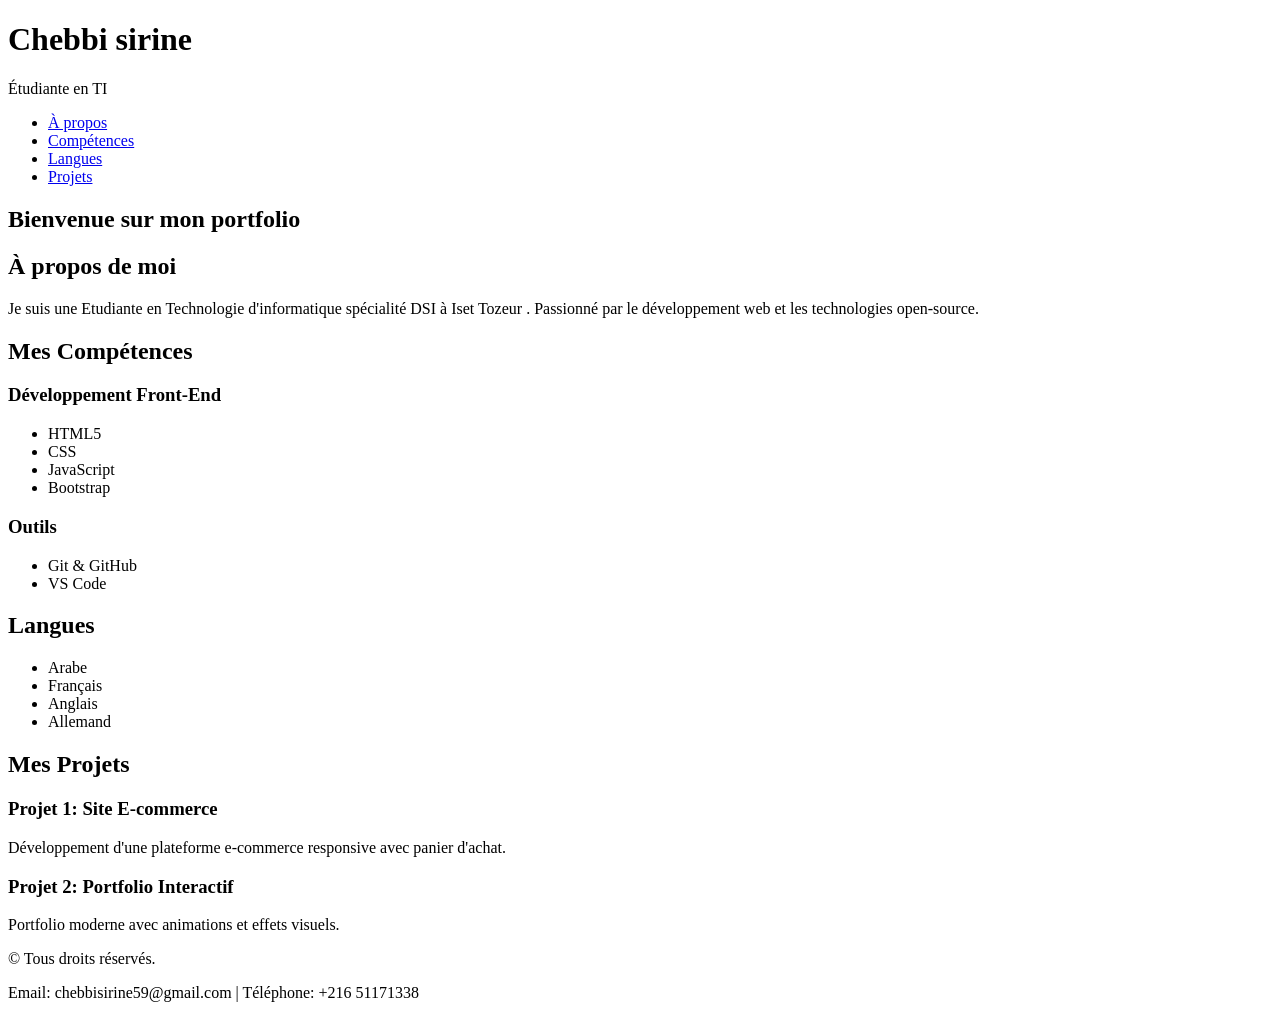
==== index.html @ 91adaa5b "le code en Html Pur" ====
<!DOCTYPE html>
<html lang="fr">
<head>
    <meta charset="UTF-8">
    <meta name="viewport" content="width=device-width, initial-scale=1.0">
    <title>Mon Portfolio</title>
    
</head>
<body>
    
    <header>
        <h1>Chebbi sirine</h1>
        <p>Étudiante en TI </p>
    </header>
    <nav>
        <ul>
            
            <li><a href="#about">À propos</a></li>
            <li><a href="#competences">Compétences</a></li>
            <li><a href="#langue">Langues</a></li>
            <li><a href="#projets">Projets</a></li>
        </ul>
    </nav>
    <section id="accueil">
        <h2>Bienvenue sur mon portfolio</h2>

    <section id="about">
        <h2>À propos de moi</h2>
        <p>Je suis une Etudiante en Technologie d'informatique spécialité DSI à Iset Tozeur .
        Passionné par le développement web et les technologies open-source. </p>
    </section>

    <section id="competences">
        <h2>Mes Compétences</h2>
        <div>
            <h3>Développement Front-End</h3>
            <ul>
                <li>HTML5</li>
                <li>CSS</li>
                <li>JavaScript</li>
                <li>Bootstrap</li>
            </ul>
        </div>
        <div>
            <h3>Outils</h3>
            <ul>
                <li>Git & GitHub</li>
                <li>VS Code</li>
            </ul>
        </div>
    </section>
    <section id="langue">
        <h2>Langues</h2>
        <ul>
            <li>Arabe</li>
            <li>Français</li>
            <li>Anglais</li>
            <li>Allemand</li>
        </ul>
    </section>
    <section id="projets">
        <h2>Mes Projets</h2>
        <article>
            <h3>Projet 1: Site E-commerce</h3>
            <p>Développement d'une plateforme e-commerce responsive avec panier d'achat.</p>
        </article>
        <article>
            <h3>Projet 2: Portfolio Interactif</h3>
            <p>Portfolio moderne avec animations et effets visuels.</p>
        </article>
    </section>
    <footer>
        <p>&copy; Tous droits réservés.</p>
        <p>Email: chebbisirine59@gmail.com | Téléphone: +216 51171338</p>
    </footer>
</body>
</html>
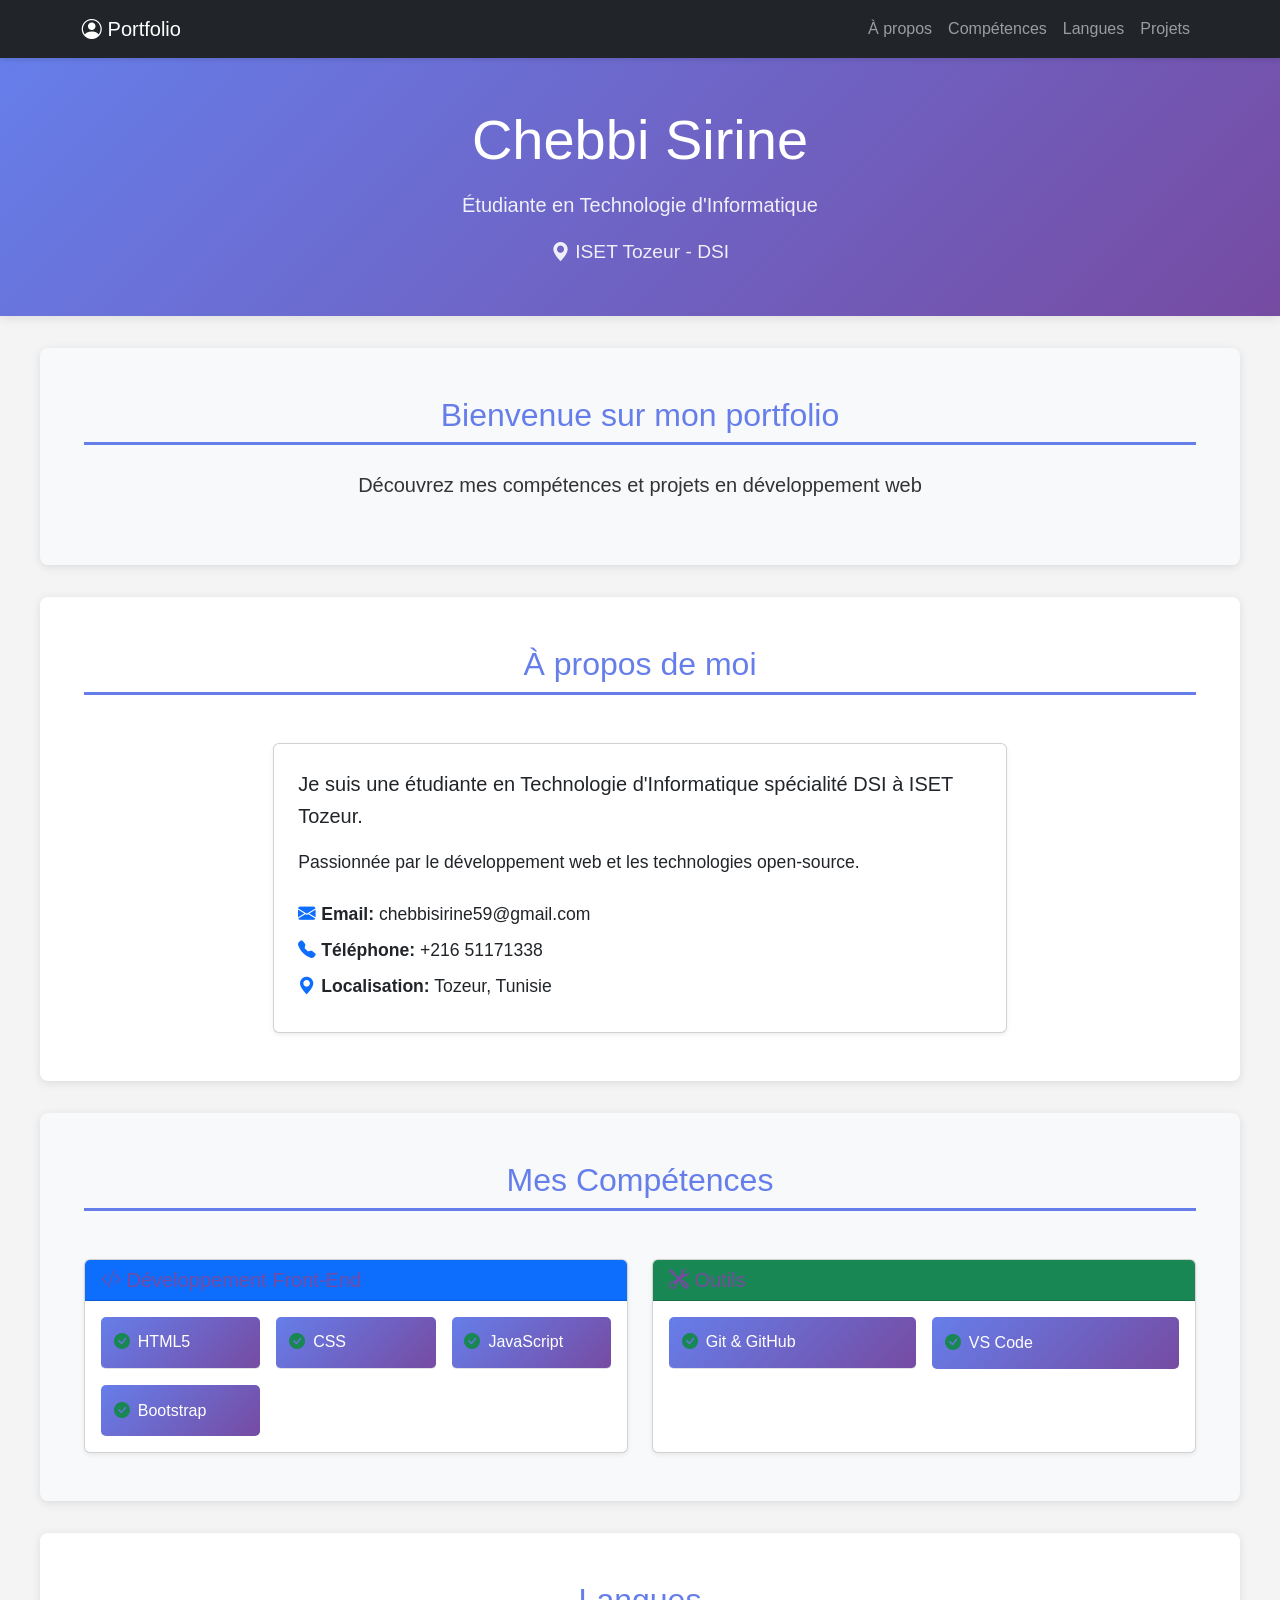
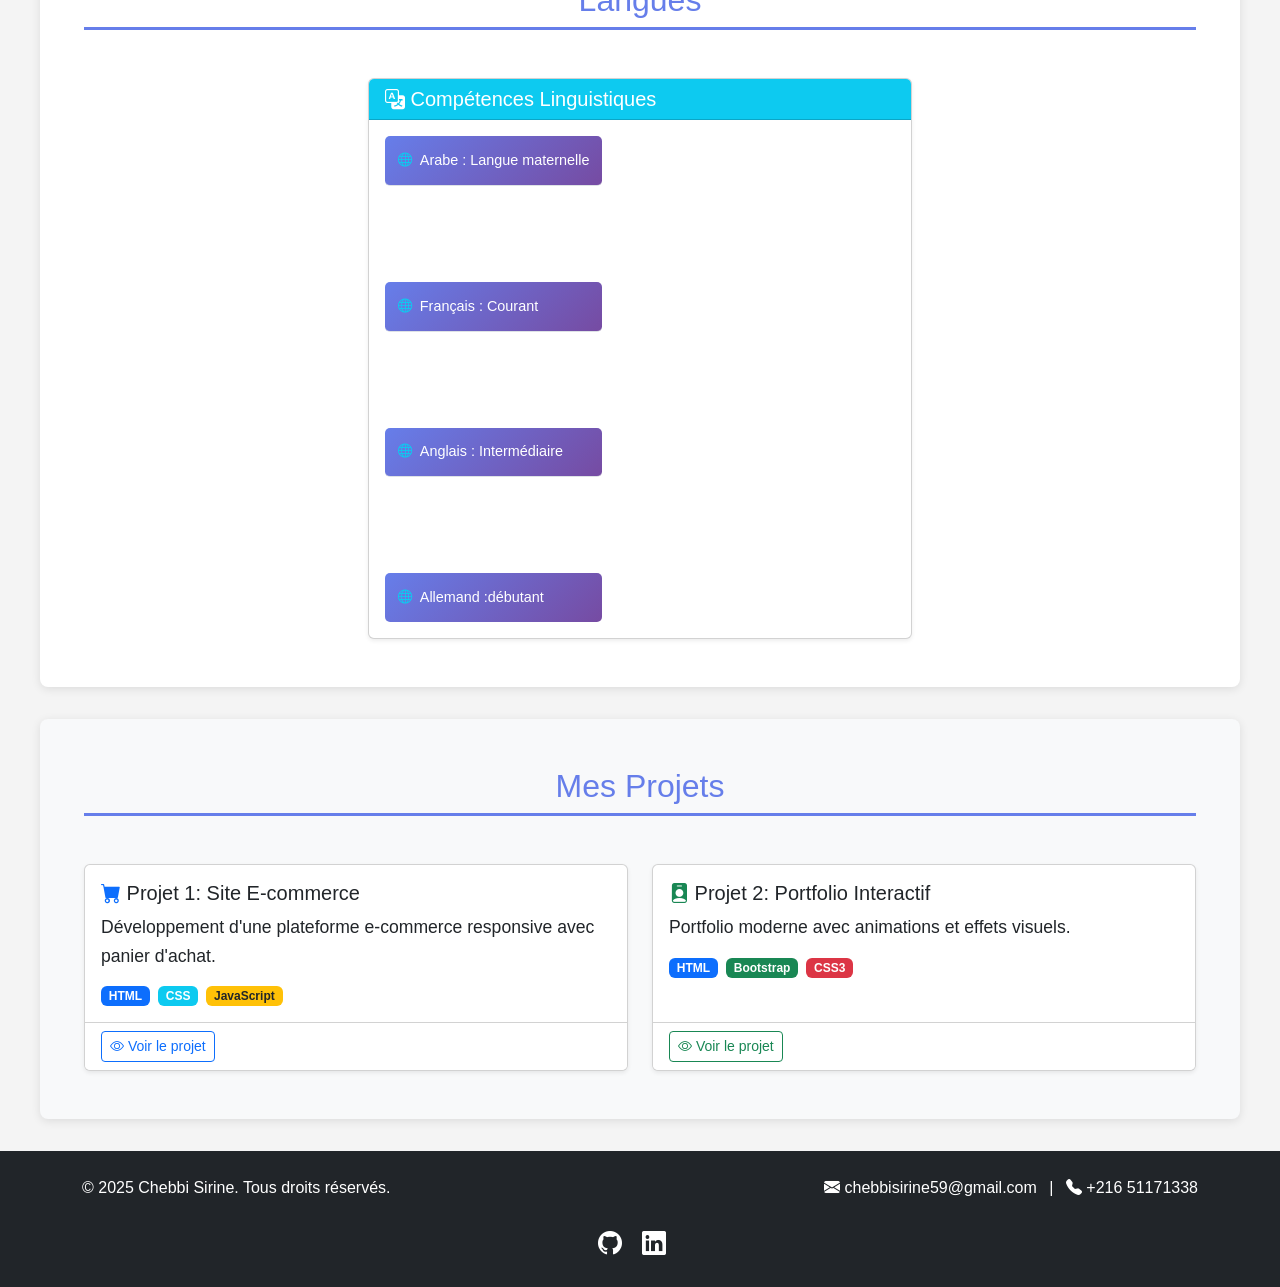
==== commit 03093e44: "intégration de Bootstrap dans la structure HTML" ====
--- a/index.html
+++ b/index.html
@@ -3,75 +3,215 @@
 <head>
     <meta charset="UTF-8">
     <meta name="viewport" content="width=device-width, initial-scale=1.0">
-    <title>Mon Portfolio</title>
-    
+    <title>Portfolio - Chebbi Sirine</title>
+    <link href="https://cdn.jsdelivr.net/npm/bootstrap@5.3.0/dist/css/bootstrap.min.css" rel="stylesheet">
+    <link rel="stylesheet" href="https://cdn.jsdelivr.net/npm/bootstrap-icons@1.10.0/font/bootstrap-icons.css">
+    <link rel="stylesheet" href="style.css">
 </head>
 <body>
-    
-    <header>
-        <h1>Chebbi sirine</h1>
-        <p>Étudiante en TI </p>
+    <nav class="navbar navbar-expand-lg navbar-dark bg-dark sticky-top">
+        <div class="container">
+            <a class="navbar-brand" href="#"><i class="bi bi-person-circle"></i> Portfolio</a>
+            <button class="navbar-toggler" type="button" data-bs-toggle="collapse" data-bs-target="#navbarNav">
+                <span class="navbar-toggler-icon"></span>
+            </button>
+            <div class="collapse navbar-collapse" id="navbarNav">
+                <ul class="navbar-nav ms-auto">
+                    <li class="nav-item"><a class="nav-link" href="#about">À propos</a></li>
+                    <li class="nav-item"><a class="nav-link" href="#competences">Compétences</a></li>
+                    <li class="nav-item"><a class="nav-link" href="#langue">Langues</a></li>
+                    <li class="nav-item"><a class="nav-link" href="#projets">Projets</a></li>
+                </ul>
+            </div>
+        </div>
+    </nav>
+
+    <header class="bg-primary text-white text-center py-5">
+        <div class="container">
+            <h1 class="display-4 mb-3">Chebbi Sirine</h1>
+            <p class="lead">Étudiante en Technologie d'Informatique</p>
+            <p class="mb-0"><i class="bi bi-geo-alt-fill"></i> ISET Tozeur - DSI</p>
+        </div>
     </header>
-    <nav>
-        <ul>
-            
-            <li><a href="#about">À propos</a></li>
-            <li><a href="#competences">Compétences</a></li>
-            <li><a href="#langue">Langues</a></li>
-            <li><a href="#projets">Projets</a></li>
-        </ul>
-    </nav>
-    <section id="accueil">
-        <h2>Bienvenue sur mon portfolio</h2>
-
-    <section id="about">
-        <h2>À propos de moi</h2>
-        <p>Je suis une Etudiante en Technologie d'informatique spécialité DSI à Iset Tozeur .
-        Passionné par le développement web et les technologies open-source. </p>
-    </section>
-
-    <section id="competences">
-        <h2>Mes Compétences</h2>
-        <div>
-            <h3>Développement Front-End</h3>
-            <ul>
-                <li>HTML5</li>
-                <li>CSS</li>
-                <li>JavaScript</li>
-                <li>Bootstrap</li>
-            </ul>
-        </div>
-        <div>
-            <h3>Outils</h3>
-            <ul>
-                <li>Git & GitHub</li>
-                <li>VS Code</li>
-            </ul>
-        </div>
-    </section>
-    <section id="langue">
-        <h2>Langues</h2>
-        <ul>
-            <li>Arabe</li>
-            <li>Français</li>
-            <li>Anglais</li>
-            <li>Allemand</li>
-        </ul>
-    </section>
-    <section id="projets">
-        <h2>Mes Projets</h2>
-        <article>
-            <h3>Projet 1: Site E-commerce</h3>
-            <p>Développement d'une plateforme e-commerce responsive avec panier d'achat.</p>
-        </article>
-        <article>
-            <h3>Projet 2: Portfolio Interactif</h3>
-            <p>Portfolio moderne avec animations et effets visuels.</p>
-        </article>
-    </section>
-    <footer>
-        <p>&copy; Tous droits réservés.</p>
-        <p>Email: chebbisirine59@gmail.com | Téléphone: +216 51171338</p>
+
+    <section id="accueil" class="py-5 bg-light">
+        <div class="container text-center">
+            <h2 class="mb-4">Bienvenue sur mon portfolio</h2>
+            <p class="lead">Découvrez mes compétences et projets en développement web</p>
+        </div>
+    </section>
+
+    <section id="about" class="py-5">
+        <div class="container">
+            <h2 class="text-center mb-5">À propos de moi</h2>
+            <div class="row justify-content-center">
+                <div class="col-lg-8">
+                    <div class="card shadow-sm">
+                        <div class="card-body p-4">
+                            <p class="lead">Je suis une étudiante en Technologie d'Informatique spécialité DSI à ISET Tozeur.</p>
+                            <p>Passionnée par le développement web et les technologies open-source.</p>
+                            <div class="mt-4">
+                                <p class="mb-2"><i class="bi bi-envelope-fill text-primary"></i> <strong>Email:</strong> chebbisirine59@gmail.com</p>
+                                <p class="mb-2"><i class="bi bi-telephone-fill text-primary"></i> <strong>Téléphone:</strong> +216 51171338</p>
+                                <p class="mb-2"><i class="bi bi-geo-alt-fill text-primary"></i> <strong>Localisation:</strong> Tozeur, Tunisie</p>
+                            </div>
+                        </div>
+                    </div>
+                </div>
+            </div>
+        </div>
+    </section>
+
+    <section id="competences" class="py-5 bg-light">
+        <div class="container">
+            <h2 class="text-center mb-5">Mes Compétences</h2>
+            <div class="row g-4">
+                
+                <div class="col-md-6">
+                    <div class="card h-100 shadow-sm">
+                        <div class="card-header bg-primary text-white">
+                            <h3 class="h5 mb-0"><i class="bi bi-code-slash"></i> Développement Front-End</h3>
+                        </div>
+                        <div class="card-body">
+                            <ul class="list-group list-group-flush">
+                                <li class="list-group-item d-flex align-items-center">
+                                    <i class="bi bi-check-circle-fill text-success me-2"></i> HTML5
+                                </li>
+                                <li class="list-group-item d-flex align-items-center">
+                                    <i class="bi bi-check-circle-fill text-success me-2"></i> CSS
+                                </li>
+                                <li class="list-group-item d-flex align-items-center">
+                                    <i class="bi bi-check-circle-fill text-success me-2"></i> JavaScript
+                                </li>
+                                <li class="list-group-item d-flex align-items-center">
+                                    <i class="bi bi-check-circle-fill text-success me-2"></i> Bootstrap
+                                </li>
+                            </ul>
+                        </div>
+                    </div>
+                </div>
+
+                <div class="col-md-6">
+                    <div class="card h-100 shadow-sm">
+                        <div class="card-header bg-success text-white">
+                            <h3 class="h5 mb-0"><i class="bi bi-tools"></i> Outils</h3>
+                        </div>
+                        <div class="card-body">
+                            <ul class="list-group list-group-flush">
+                                <li class="list-group-item d-flex align-items-center">
+                                    <i class="bi bi-check-circle-fill text-success me-2"></i> Git & GitHub
+                                </li>
+                                <li class="list-group-item d-flex align-items-center">
+                                    <i class="bi bi-check-circle-fill text-success me-2"></i> VS Code
+                                </li>
+                            </ul>
+                        </div>
+                    </div>
+                </div>
+            </div>
+        </div>
+    </section>
+
+    <section id="langue" class="py-5">
+        <div class="container">
+            <h2 class="text-center mb-5">Langues</h2>
+            <div class="row justify-content-center">
+                <div class="col-lg-6">
+                    <div class="card shadow-sm">
+                        <div class="card-header bg-info text-white">
+                            <h3 class="h5 mb-0"><i class="bi bi-translate"></i> Compétences Linguistiques</h3>
+                        </div>
+                        <div class="card-body">
+                            <ul class="list-group list-group-flush">
+                                <li class="list-group-item d-flex align-items-center">
+                                    <i class="bi bi-globe text-info me-2"></i> Arabe : Langue maternelle
+                                </li>
+                                <li class="list-group-item d-flex align-items-center">
+                                    <i class="bi bi-globe text-info me-2"></i> Français : Courant
+                                </li>
+                                <li class="list-group-item d-flex align-items-center">
+                                    <i class="bi bi-globe text-info me-2"></i> Anglais : Intermédiaire
+                                </li>
+                                <li class="list-group-item d-flex align-items-center">
+                                    <i class="bi bi-globe text-info me-2"></i> Allemand :débutant
+                                </li>
+                            </ul>
+                        </div>
+                    </div>
+                </div>
+            </div>
+        </div>
+    </section>
+
+    <section id="projets" class="py-5 bg-light">
+        <div class="container">
+            <h2 class="text-center mb-5">Mes Projets</h2>
+            <div class="row g-4">
+                <div class="col-md-6">
+                    <div class="card h-100 shadow-sm">
+                        <div class="card-body">
+                            <h3 class="card-title h5">
+                                <i class="bi bi-cart-fill text-primary"></i> Projet 1: Site E-commerce
+                            </h3>
+                            <p class="card-text">Développement d'une plateforme e-commerce responsive avec panier d'achat.</p>
+                            <div class="d-flex gap-2 flex-wrap">
+                                <span class="badge bg-primary">HTML</span>
+                                <span class="badge bg-info">CSS</span>
+                                <span class="badge bg-warning text-dark">JavaScript</span>
+                            </div>
+                        </div>
+                        <div class="card-footer bg-white">
+                            <a href="#" class="btn btn-outline-primary btn-sm">
+                                <i class="bi bi-eye"></i> Voir le projet
+                            </a>
+                        </div>
+                    </div>
+                </div>
+                <div class="col-md-6">
+                    <div class="card h-100 shadow-sm">
+                        <div class="card-body">
+                            <h3 class="card-title h5">
+                                <i class="bi bi-person-badge-fill text-success"></i> Projet 2: Portfolio Interactif
+                            </h3>
+                            <p class="card-text">Portfolio moderne avec animations et effets visuels.</p>
+                            <div class="d-flex gap-2 flex-wrap">
+                                <span class="badge bg-primary">HTML</span>
+                                <span class="badge bg-success">Bootstrap</span>
+                                <span class="badge bg-danger">CSS3</span>
+                            </div>
+                        </div>
+                        <div class="card-footer bg-white">
+                            <a href="#" class="btn btn-outline-success btn-sm">
+                                <i class="bi bi-eye"></i> Voir le projet
+                            </a>
+                        </div>
+                    </div>
+                </div>
+            </div>
+        </div>
+    </section>
+    <footer class="bg-dark text-white py-4">
+        <div class="container">
+            <div class="row">
+                <div class="col-md-6 text-center text-md-start">
+                    <p class="mb-2">&copy; 2025 Chebbi Sirine. Tous droits réservés.</p>
+                </div>
+                <div class="col-md-6 text-center text-md-end">
+                    <p class="mb-2">
+                        <i class="bi bi-envelope-fill"></i> chebbisirine59@gmail.com
+                        <span class="mx-2">|</span>
+                        <i class="bi bi-telephone-fill"></i> +216 51171338
+                    </p>
+                </div>
+            </div>
+            <div class="row mt-3">
+                <div class="col text-center">
+                    <a href="https://github.com/sirinechebbi" class="text-white me-3"><i class="bi bi-github fs-4"></i></a>
+                    <a href="https://www.linkedin.com/in/sirine-chebbi-19934b355/" class="text-white me-3"><i class="bi bi-linkedin fs-4"></i></a>
+                </div>
+            </div>
+        </div>
     </footer>
+    <script src="https://cdn.jsdelivr.net/npm/bootstrap@5.3.0/dist/js/bootstrap.bundle.min.js"></script>
 </body>
 </html>
--- a/style.css
+++ b/style.css
@@ -0,0 +1,180 @@
+
+* {
+    margin: 0;
+    padding: 0;
+    box-sizing: border-box;
+}
+
+body {
+    font-family: 'Segoe UI', Tahoma, Geneva, Verdana, sans-serif;
+    line-height: 1.6;
+    color: #333;
+    background-color: #f4f4f4;
+}
+header {
+    background: linear-gradient(135deg, #667eea 0%, #764ba2 100%);
+    color: white;
+    text-align: center;
+    padding: 3rem 1rem;
+    box-shadow: 0 2px 10px rgba(0,0,0,0.1);
+}
+
+header h1 {
+    font-size: 2.5rem;
+    margin-bottom: 0.5rem;
+}
+
+header p {
+    font-size: 1.2rem;
+    opacity: 0.9;
+}
+
+nav {
+    background-color: #2c3e50;
+    position: sticky;
+    top: 0;
+    z-index: 1000;
+    box-shadow: 0 2px 5px rgba(0,0,0,0.1);
+}
+
+nav ul {
+    list-style: none;
+    display: flex;
+    justify-content: center;
+    flex-wrap: wrap;
+}
+
+nav ul li {
+    margin: 0;
+}
+
+nav ul li a {
+    display: block;
+    padding: 1rem 1.5rem;
+    color: white;
+    text-decoration: none;
+    transition: background-color 0.3s ease;
+}
+
+nav ul li a:hover {
+    background-color: #34495e;
+}
+
+section {
+    max-width: 1200px;
+    margin: 2rem auto;
+    padding: 2rem;
+    background: white;
+    border-radius: 8px;
+    box-shadow: 0 2px 10px rgba(0,0,0,0.1);
+}
+
+section h2 {
+    color: #667eea;
+    margin-bottom: 1.5rem;
+    font-size: 2rem;
+    border-bottom: 3px solid #667eea;
+    padding-bottom: 0.5rem;
+}
+
+section p {
+    margin-bottom: 1rem;
+    font-size: 1.1rem;
+}
+
+
+
+#competences h3 {
+    color: #764ba2;
+    margin-bottom: 1rem;
+}
+
+#competences ul {
+    list-style: none;
+    display: grid;
+    grid-template-columns: repeat(auto-fit, minmax(150px, 1fr));
+    gap: 1rem;
+}
+
+#competences ul li {
+    background: linear-gradient(135deg, #667eea 0%, #764ba2 100%);
+    color: white;
+    padding: 0.8rem;
+    border-radius: 5px;
+    text-align: center;
+    transition: transform 0.3s ease;
+}
+
+#competences ul li:hover {
+    transform: translateY(-5px);
+}
+#langue{
+    font-size: 0.9rem;
+    color: #555;
+    margin-top: 0.3rem;
+}
+#langue ul {
+    list-style: none;
+    display: inline-flex;
+    grid-template-columns: repeat(auto-fit, minmax(250px, 1fr));
+    gap: 6rem;
+}
+
+#langue ul li {
+    background: linear-gradient(135deg, #667eea 0%, #764ba2 100%);
+    color: white;
+    padding: 0.8rem;
+    border-radius: 5px;
+    text-align: center;
+    transition: transform 0.3s ease;
+}
+
+#projets article {
+    background: #f8f9fa;
+    padding: 1.5rem;
+    margin-bottom: 1.5rem;
+    border-left: 4px solid #667eea;
+    border-radius: 5px;
+    transition: box-shadow 0.3s ease;
+}
+
+#projets article:hover {
+    box-shadow: 0 5px 15px rgba(0,0,0,0.15);
+}
+
+#projets article h3 {
+    color: #2c3e50;
+    margin-bottom: 0.5rem;
+}
+
+footer {
+    background-color: #2c3e50;
+    color: white;
+    text-align: center;
+    padding: 2rem;
+    margin-top: 2rem;
+}
+
+footer p {
+    margin-bottom: 0.5rem;
+}
+
+
+@media (max-width: 768px) {
+    header h1 {
+        font-size: 2rem;
+    }
+    
+    nav ul {
+        flex-direction: column;
+    }
+    
+    nav ul li a {
+        text-align: center;
+    }
+    
+    section {
+        padding: 1.5rem;
+        margin: 1rem;
+    }
+}
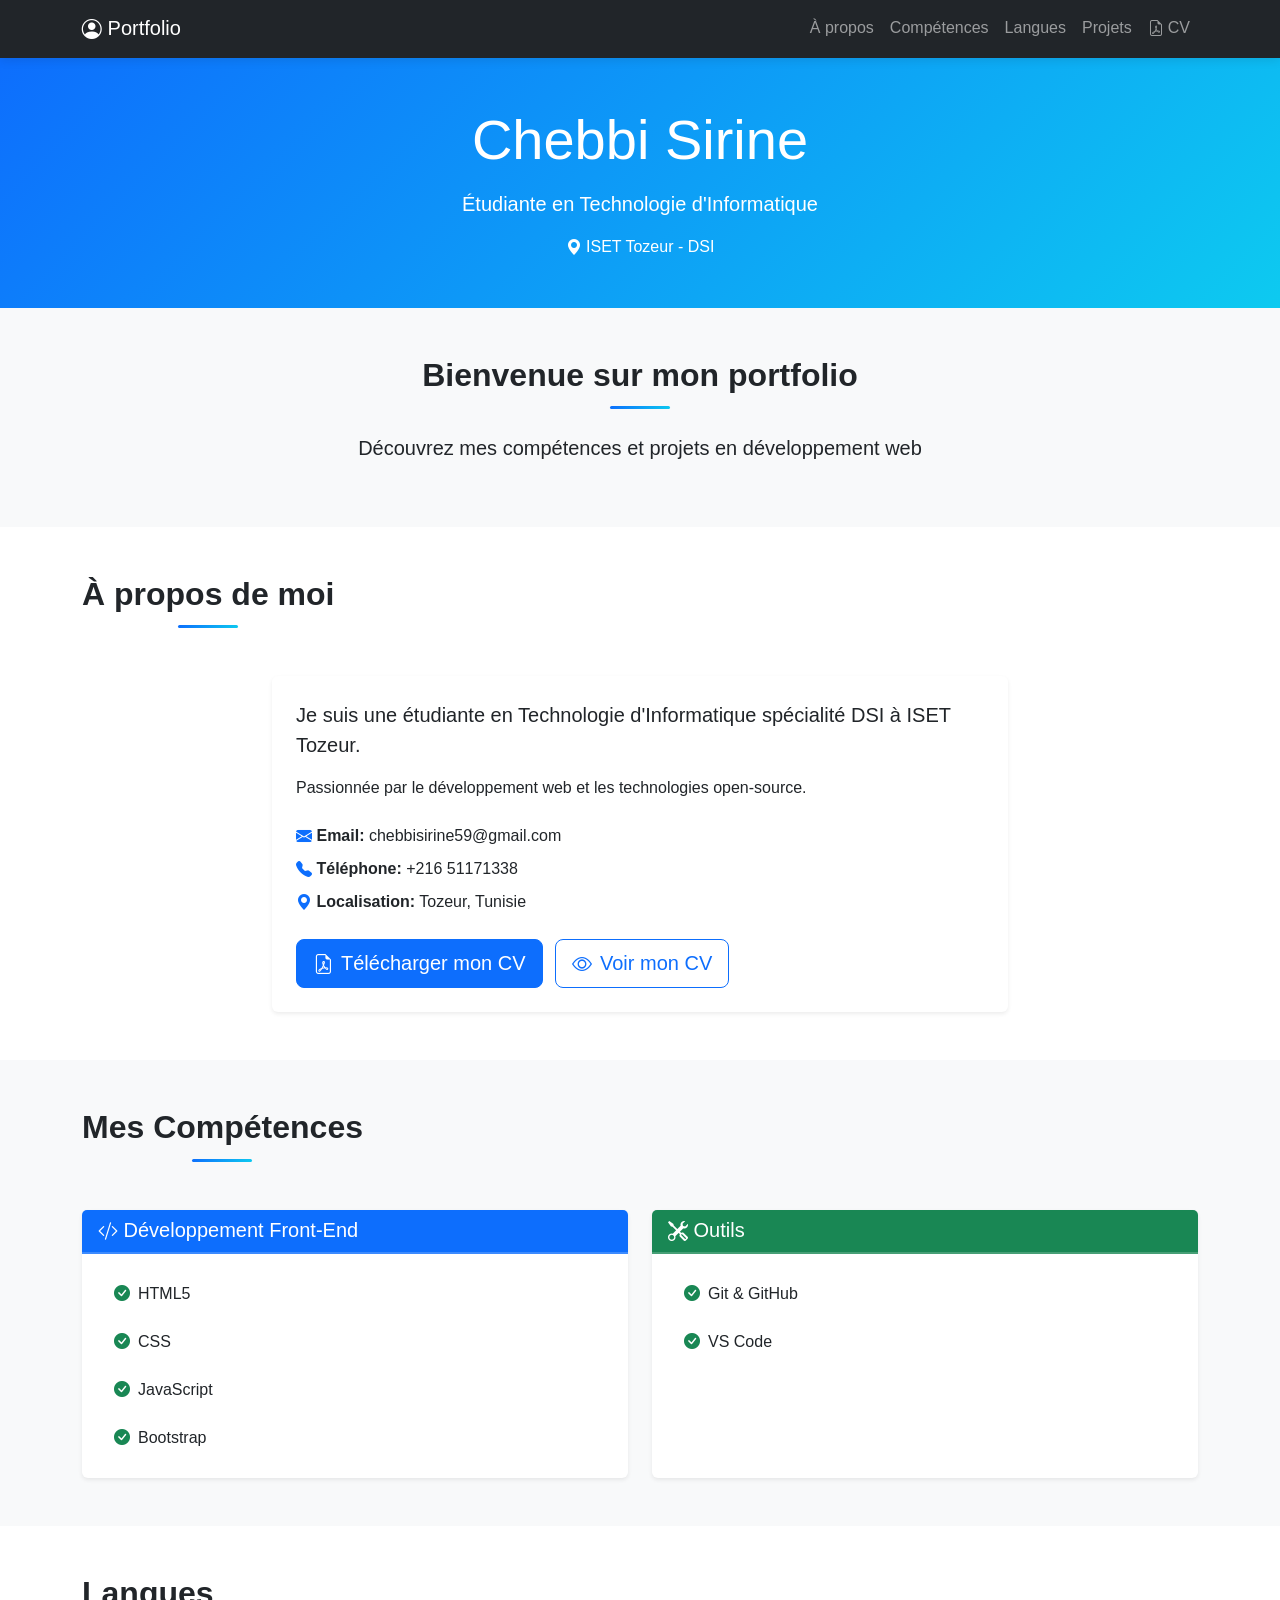
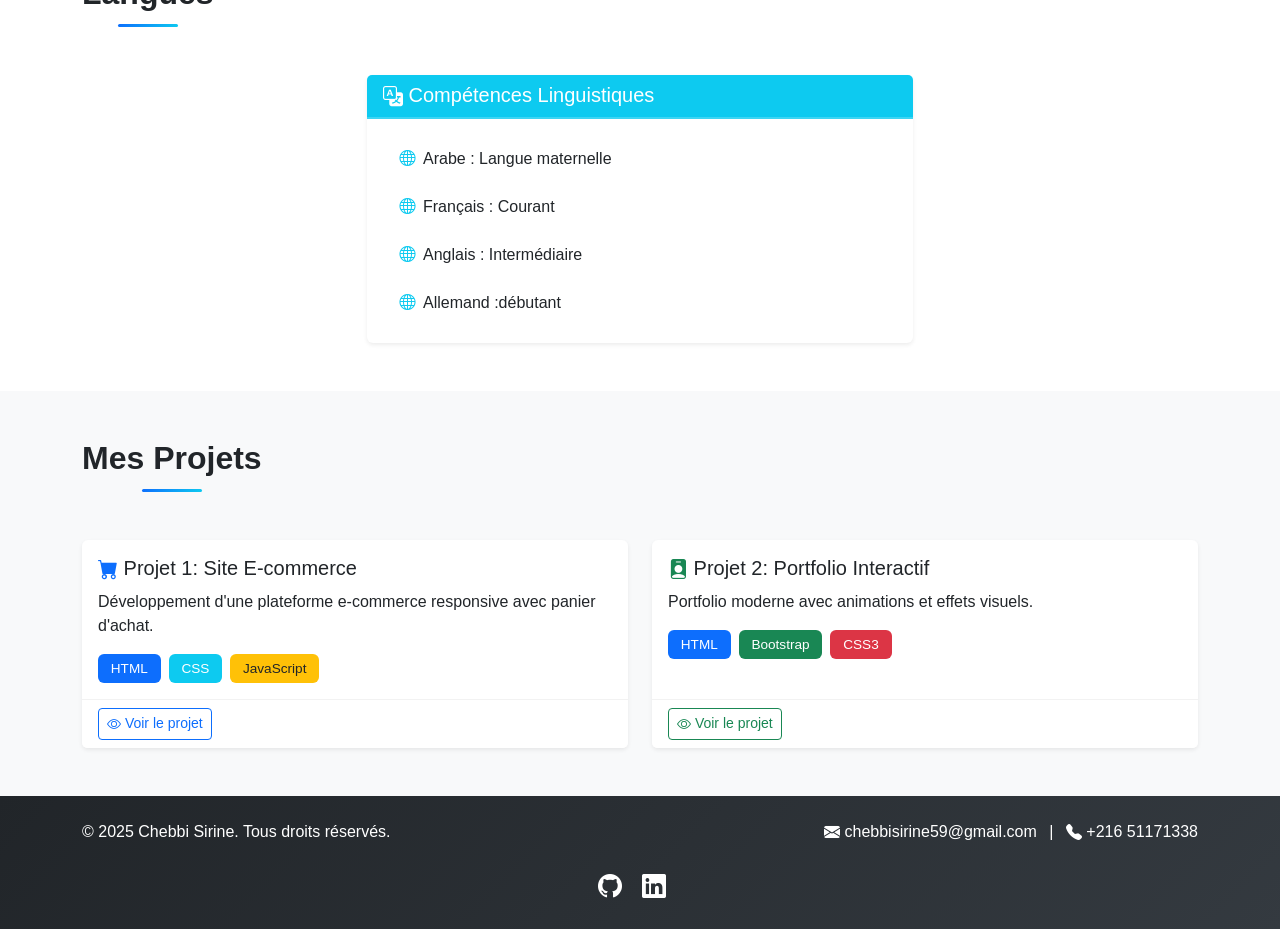
==== commit 5e774095: "Ajouter une fonctionnalité pour voir et télécharger le CV en PDF" ====
--- a/index.html
+++ b/index.html
@@ -21,6 +21,9 @@
                     <li class="nav-item"><a class="nav-link" href="#competences">Compétences</a></li>
                     <li class="nav-item"><a class="nav-link" href="#langue">Langues</a></li>
                     <li class="nav-item"><a class="nav-link" href="#projets">Projets</a></li>
+                    <li class="nav-item"><a class="nav-link" href="cv/CV_Sirine_Chebbi.pdf" download>
+        <i class="bi bi-file-earmark-pdf me-1"></i>CV
+    </a></li>
                 </ul>
             </div>
         </div>
@@ -32,6 +35,7 @@
             <p class="lead">Étudiante en Technologie d'Informatique</p>
             <p class="mb-0"><i class="bi bi-geo-alt-fill"></i> ISET Tozeur - DSI</p>
         </div>
+        
     </header>
 
     <section id="accueil" class="py-5 bg-light">
@@ -54,7 +58,16 @@
                                 <p class="mb-2"><i class="bi bi-envelope-fill text-primary"></i> <strong>Email:</strong> chebbisirine59@gmail.com</p>
                                 <p class="mb-2"><i class="bi bi-telephone-fill text-primary"></i> <strong>Téléphone:</strong> +216 51171338</p>
                                 <p class="mb-2"><i class="bi bi-geo-alt-fill text-primary"></i> <strong>Localisation:</strong> Tozeur, Tunisie</p>
+
                             </div>
+                            <div class="mt-4">
+    <a href="http://127.0.0.1:5500/index.html#about" class="btn btn-primary btn-lg" download>
+        <i class="bi bi-file-earmark-pdf me-2"></i>Télécharger mon CV
+    </a>
+    <a href="cv/CV_Sirine_Chebbi.pdf" class="btn btn-outline-primary btn-lg ms-2" target="_blank">
+        <i class="bi bi-eye me-2"></i>Voir mon CV
+    </a>
+</div>
                         </div>
                     </div>
                 </div>
@@ -204,6 +217,7 @@
                     </p>
                 </div>
             </div>
+
             <div class="row mt-3">
                 <div class="col text-center">
                     <a href="https://github.com/sirinechebbi" class="text-white me-3"><i class="bi bi-github fs-4"></i></a>
--- a/style.css
+++ b/style.css
@@ -1,180 +1,145 @@
 
-* {
-    margin: 0;
-    padding: 0;
-    box-sizing: border-box;
+
+html {
+    scroll-behavior: smooth;
 }
+
 
 body {
     font-family: 'Segoe UI', Tahoma, Geneva, Verdana, sans-serif;
-    line-height: 1.6;
-    color: #333;
-    background-color: #f4f4f4;
 }
-header {
-    background: linear-gradient(135deg, #667eea 0%, #764ba2 100%);
-    color: white;
-    text-align: center;
-    padding: 3rem 1rem;
+
+.navbar {
     box-shadow: 0 2px 10px rgba(0,0,0,0.1);
 }
 
-header h1 {
-    font-size: 2.5rem;
-    margin-bottom: 0.5rem;
+.nav-link {
+    transition: color 0.3s ease;
+    font-weight: 500;
 }
 
-header p {
-    font-size: 1.2rem;
-    opacity: 0.9;
+.nav-link:hover {
+    color: #0dcaf0 !important;
 }
 
-nav {
-    background-color: #2c3e50;
-    position: sticky;
-    top: 0;
-    z-index: 1000;
-    box-shadow: 0 2px 5px rgba(0,0,0,0.1);
+header {
+    background: linear-gradient(135deg, #0d6efd 0%, #0dcaf0 100%);
+    box-shadow: 0 4px 15px rgba(0,0,0,0.1);
 }
 
-nav ul {
-    list-style: none;
-    display: flex;
-    justify-content: center;
-    flex-wrap: wrap;
+
+.card {
+    transition: transform 0.3s ease, box-shadow 0.3s ease;
+    border: none;
 }
 
-nav ul li {
-    margin: 0;
+.card:hover {
+    transform: translateY(-5px);
+    box-shadow: 0 10px 25px rgba(0,0,0,0.15) !important;
 }
 
-nav ul li a {
-    display: block;
-    padding: 1rem 1.5rem;
-    color: white;
-    text-decoration: none;
-    transition: background-color 0.3s ease;
+
+section h2 {
+    font-weight: bold;
+    color: #212529;
+    position: relative;
+    display: inline-block;
+    padding-bottom: 15px;
 }
 
-nav ul li a:hover {
-    background-color: #34495e;
+section h2::after {
+    content: '';
+    position: absolute;
+    bottom: 0;
+    left: 50%;
+    transform: translateX(-50%);
+    width: 60px;
+    height: 3px;
+    background: linear-gradient(135deg, #0d6efd 0%, #0dcaf0 100%);
+    border-radius: 2px;
+}
+
+
+.badge {
+    font-size: 0.85rem;
+    padding: 0.5rem 0.8rem;
+    font-weight: 500;
+}
+
+
+.list-group-item {
+    border: none;
+    padding: 0.75rem 1rem;
+}
+
+.list-group-item:hover {
+    background-color: #f8f9fa;
+}
+
+.card-header {
+    font-weight: 600;
+    border-bottom: 2px solid rgba(255,255,255,0.2);
+}
+
+
+footer {
+    background: linear-gradient(135deg, #212529 0%, #343a40 100%);
+}
+
+footer a {
+    transition: all 0.3s ease;
+    text-decoration: none;
+}
+
+footer a:hover {
+    transform: scale(1.2);
+    color: #0dcaf0 !important;
+}
+
+
+.btn {
+    transition: all 0.3s ease;
+}
+
+.btn:hover {
+    transform: translateY(-2px);
+    box-shadow: 0 5px 15px rgba(0,0,0,0.2);
+}
+
+
+@keyframes fadeInUp {
+    from {
+        opacity: 0;
+        transform: translateY(30px);
+    }
+    to {
+        opacity: 1;
+        transform: translateY(0);
+    }
 }
 
 section {
-    max-width: 1200px;
-    margin: 2rem auto;
-    padding: 2rem;
-    background: white;
-    border-radius: 8px;
-    box-shadow: 0 2px 10px rgba(0,0,0,0.1);
-}
-
-section h2 {
-    color: #667eea;
-    margin-bottom: 1.5rem;
-    font-size: 2rem;
-    border-bottom: 3px solid #667eea;
-    padding-bottom: 0.5rem;
-}
-
-section p {
-    margin-bottom: 1rem;
-    font-size: 1.1rem;
-}
-
-
-
-#competences h3 {
-    color: #764ba2;
-    margin-bottom: 1rem;
-}
-
-#competences ul {
-    list-style: none;
-    display: grid;
-    grid-template-columns: repeat(auto-fit, minmax(150px, 1fr));
-    gap: 1rem;
-}
-
-#competences ul li {
-    background: linear-gradient(135deg, #667eea 0%, #764ba2 100%);
-    color: white;
-    padding: 0.8rem;
-    border-radius: 5px;
-    text-align: center;
-    transition: transform 0.3s ease;
-}
-
-#competences ul li:hover {
-    transform: translateY(-5px);
-}
-#langue{
-    font-size: 0.9rem;
-    color: #555;
-    margin-top: 0.3rem;
-}
-#langue ul {
-    list-style: none;
-    display: inline-flex;
-    grid-template-columns: repeat(auto-fit, minmax(250px, 1fr));
-    gap: 6rem;
-}
-
-#langue ul li {
-    background: linear-gradient(135deg, #667eea 0%, #764ba2 100%);
-    color: white;
-    padding: 0.8rem;
-    border-radius: 5px;
-    text-align: center;
-    transition: transform 0.3s ease;
-}
-
-#projets article {
-    background: #f8f9fa;
-    padding: 1.5rem;
-    margin-bottom: 1.5rem;
-    border-left: 4px solid #667eea;
-    border-radius: 5px;
-    transition: box-shadow 0.3s ease;
-}
-
-#projets article:hover {
-    box-shadow: 0 5px 15px rgba(0,0,0,0.15);
-}
-
-#projets article h3 {
-    color: #2c3e50;
-    margin-bottom: 0.5rem;
-}
-
-footer {
-    background-color: #2c3e50;
-    color: white;
-    text-align: center;
-    padding: 2rem;
-    margin-top: 2rem;
-}
-
-footer p {
-    margin-bottom: 0.5rem;
+    animation: fadeInUp 0.6s ease-out;
 }
 
 
 @media (max-width: 768px) {
-    header h1 {
+    section h2 {
+        font-size: 1.75rem;
+    }
+    
+    .display-4 {
         font-size: 2rem;
     }
-    
-    nav ul {
-        flex-direction: column;
-    }
-    
-    nav ul li a {
-        text-align: center;
-    }
-    
-    section {
-        padding: 1.5rem;
-        margin: 1rem;
-    }
+}
+
+
+.bi {
+    vertical-align: middle;
+}
+
+
+.card-footer {
+    background-color: transparent;
+    border-top: 1px solid rgba(0,0,0,0.05);
 }
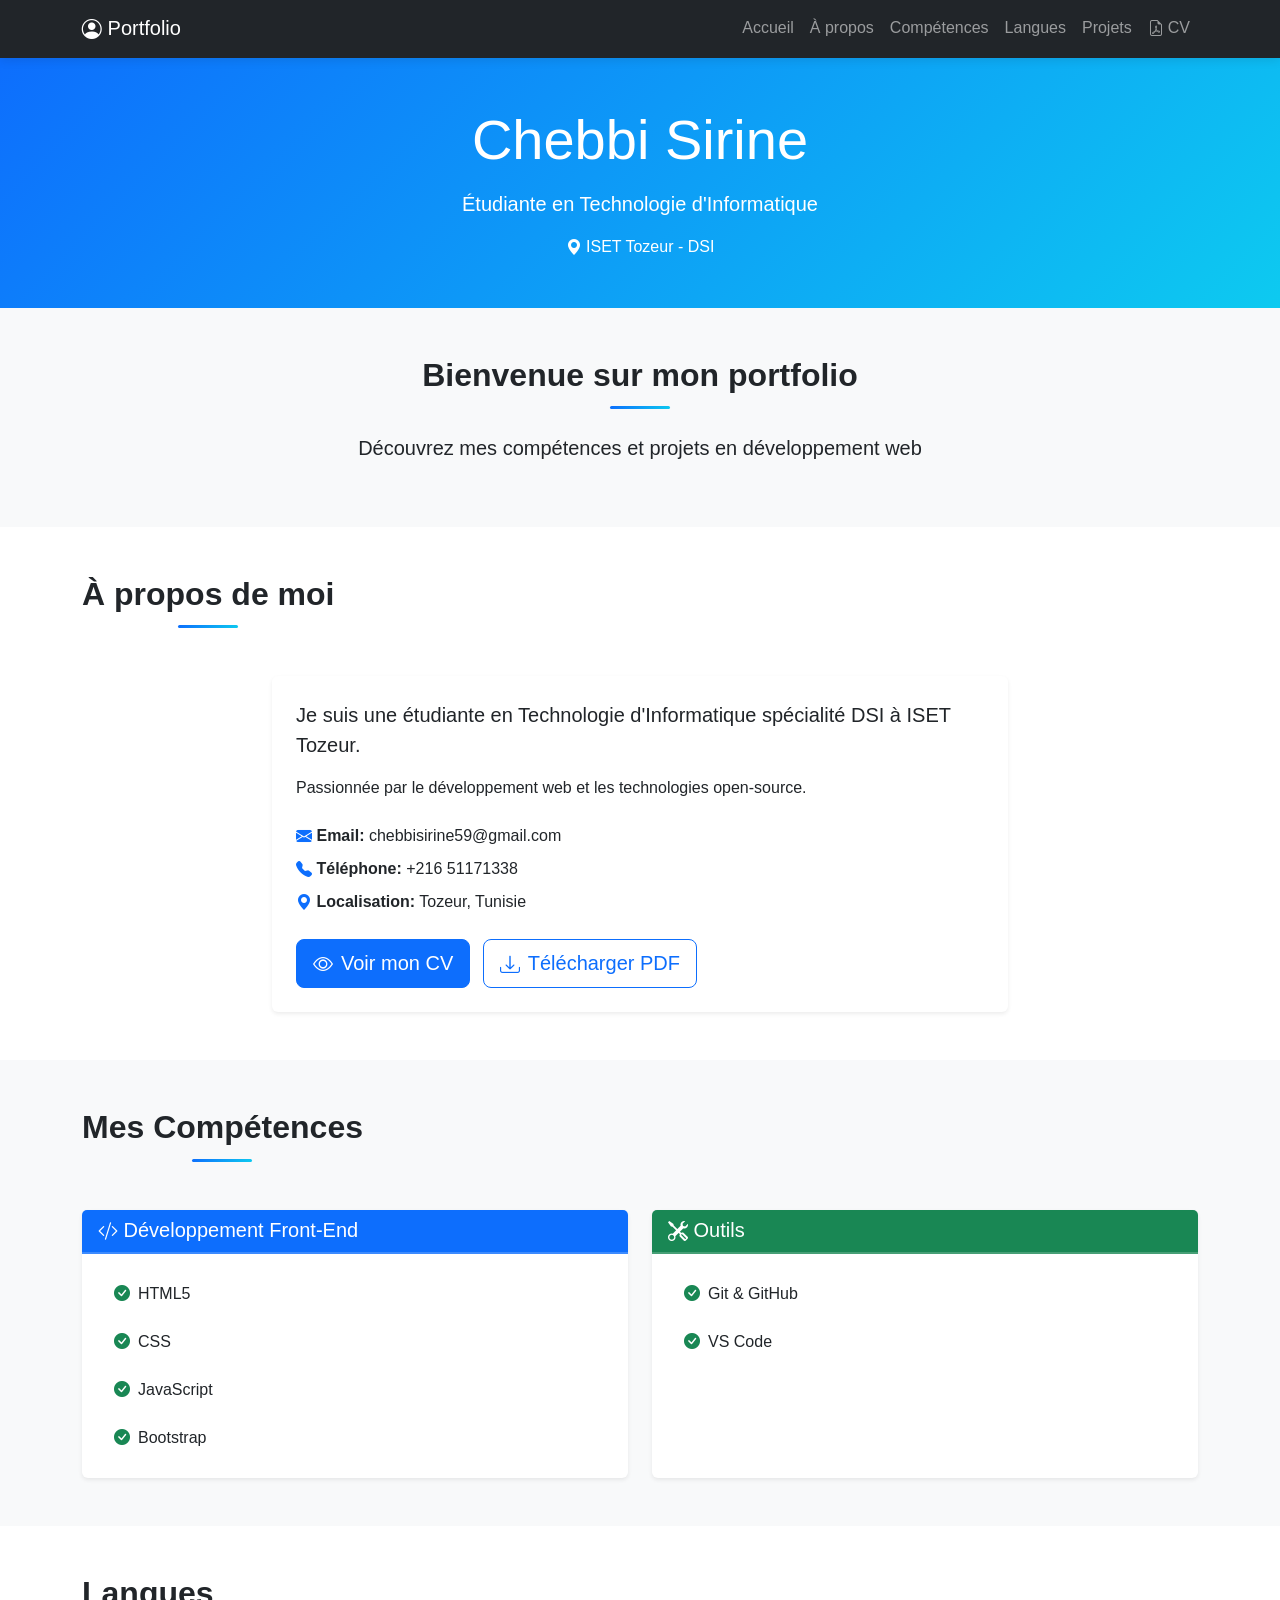
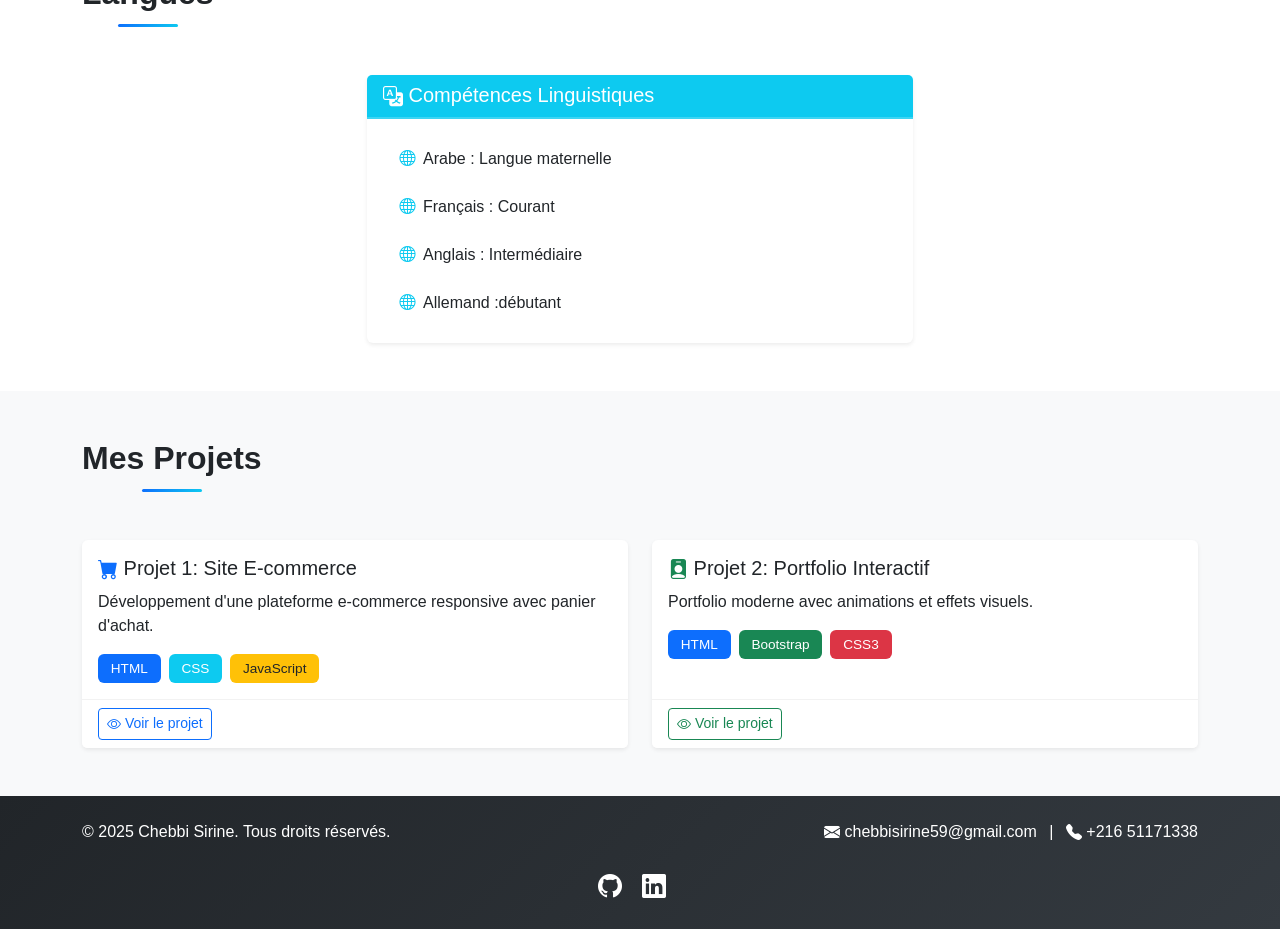
==== commit 8815465b: "Ajouter des fonctionnalité : Telecharger et voir CV" ====
--- a/index.html
+++ b/index.html
@@ -11,19 +11,22 @@
 <body>
     <nav class="navbar navbar-expand-lg navbar-dark bg-dark sticky-top">
         <div class="container">
-            <a class="navbar-brand" href="#"><i class="bi bi-person-circle"></i> Portfolio</a>
+            <a class="navbar-brand" href="index.html"><i class="bi bi-person-circle"></i> Portfolio</a>
             <button class="navbar-toggler" type="button" data-bs-toggle="collapse" data-bs-target="#navbarNav">
                 <span class="navbar-toggler-icon"></span>
             </button>
             <div class="collapse navbar-collapse" id="navbarNav">
                 <ul class="navbar-nav ms-auto">
+                    <li class="nav-item"><a class="nav-link" href="#accueil">Accueil</a></li>
                     <li class="nav-item"><a class="nav-link" href="#about">À propos</a></li>
                     <li class="nav-item"><a class="nav-link" href="#competences">Compétences</a></li>
                     <li class="nav-item"><a class="nav-link" href="#langue">Langues</a></li>
                     <li class="nav-item"><a class="nav-link" href="#projets">Projets</a></li>
-                    <li class="nav-item"><a class="nav-link" href="cv/CV_Sirine_Chebbi.pdf" download>
+                    <li class="nav-item">
+    <a class="nav-link" href="cv.html" target="_blank">
         <i class="bi bi-file-earmark-pdf me-1"></i>CV
-    </a></li>
+    </a>
+</li>
                 </ul>
             </div>
         </div>
@@ -35,7 +38,6 @@
             <p class="lead">Étudiante en Technologie d'Informatique</p>
             <p class="mb-0"><i class="bi bi-geo-alt-fill"></i> ISET Tozeur - DSI</p>
         </div>
-        
     </header>
 
     <section id="accueil" class="py-5 bg-light">
@@ -58,14 +60,13 @@
                                 <p class="mb-2"><i class="bi bi-envelope-fill text-primary"></i> <strong>Email:</strong> chebbisirine59@gmail.com</p>
                                 <p class="mb-2"><i class="bi bi-telephone-fill text-primary"></i> <strong>Téléphone:</strong> +216 51171338</p>
                                 <p class="mb-2"><i class="bi bi-geo-alt-fill text-primary"></i> <strong>Localisation:</strong> Tozeur, Tunisie</p>
-
                             </div>
                             <div class="mt-4">
-    <a href="http://127.0.0.1:5500/index.html#about" class="btn btn-primary btn-lg" download>
-        <i class="bi bi-file-earmark-pdf me-2"></i>Télécharger mon CV
+    <a href="cv.html" class="btn btn-primary btn-lg" target="_blank">
+        <i class="bi bi-eye me-2"></i>Voir mon CV
     </a>
-    <a href="cv/CV_Sirine_Chebbi.pdf" class="btn btn-outline-primary btn-lg ms-2" target="_blank">
-        <i class="bi bi-eye me-2"></i>Voir mon CV
+    <a href="cv.pdf" class="btn btn-outline-primary btn-lg ms-2" target="_blank">
+        <i class="bi bi-download me-2"></i>Télécharger PDF
     </a>
 </div>
                         </div>
